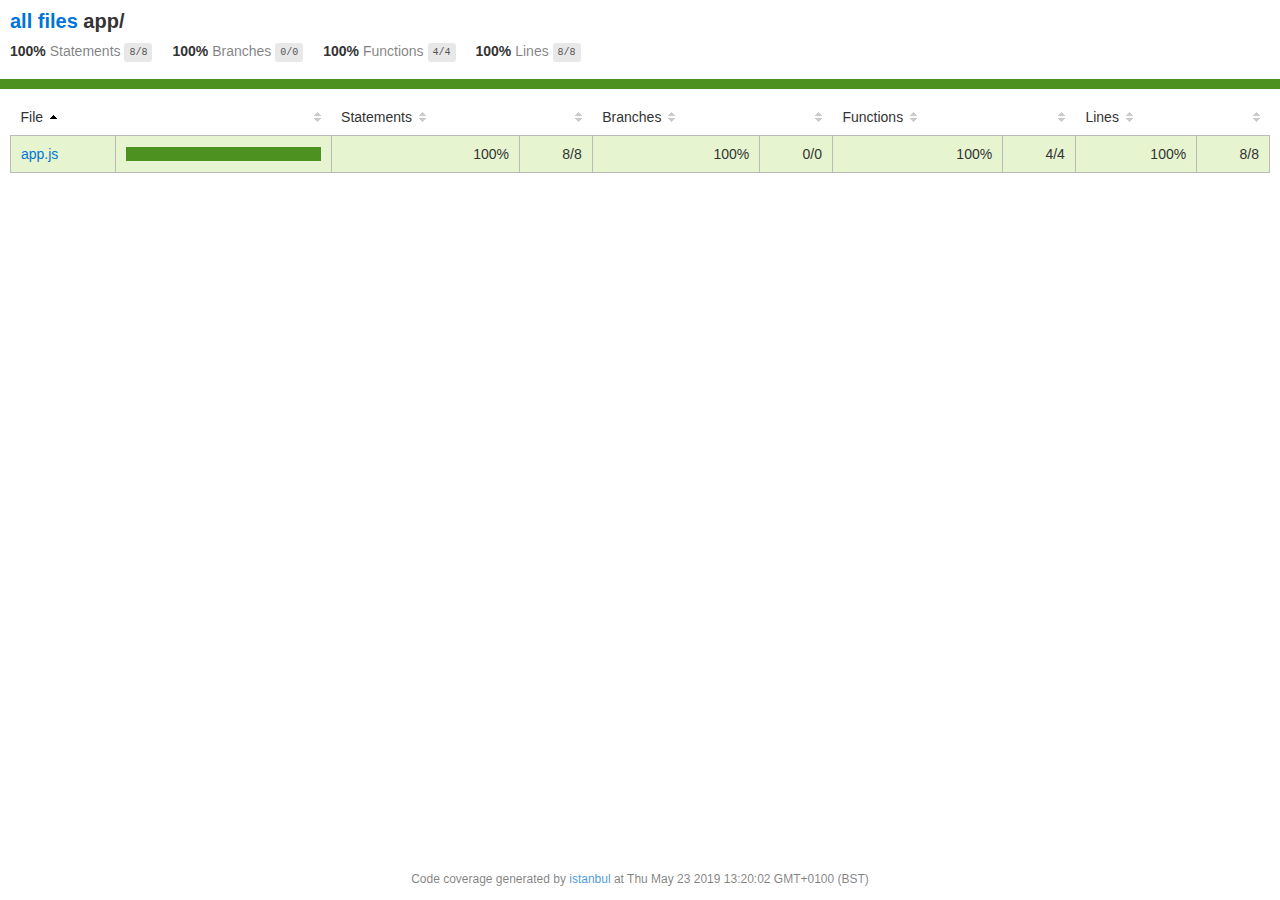
==== coverage/app/index.html @ e1899fbe "pass client to .ManagerFinder, access requester api - James" ====
<!doctype html>
<html lang="en">
<head>
    <title>Code coverage report for app/</title>
    <meta charset="utf-8" />
    <link rel="stylesheet" href="../prettify.css" />
    <link rel="stylesheet" href="../base.css" />
    <meta name="viewport" content="width=device-width, initial-scale=1">
    <style type='text/css'>
        .coverage-summary .sorter {
            background-image: url(../sort-arrow-sprite.png);
        }
    </style>
</head>
<body>
<div class='wrapper'>
  <div class='pad1'>
    <h1>
      <a href="../index.html">all files</a> app/
    </h1>
    <div class='clearfix'>
      <div class='fl pad1y space-right2'>
        <span class="strong">100% </span>
        <span class="quiet">Statements</span>
        <span class='fraction'>8/8</span>
      </div>
      <div class='fl pad1y space-right2'>
        <span class="strong">100% </span>
        <span class="quiet">Branches</span>
        <span class='fraction'>0/0</span>
      </div>
      <div class='fl pad1y space-right2'>
        <span class="strong">100% </span>
        <span class="quiet">Functions</span>
        <span class='fraction'>4/4</span>
      </div>
      <div class='fl pad1y space-right2'>
        <span class="strong">100% </span>
        <span class="quiet">Lines</span>
        <span class='fraction'>8/8</span>
      </div>
    </div>
  </div>
  <div class='status-line high'></div>
<div class="pad1">
<table class="coverage-summary">
<thead>
<tr>
   <th data-col="file" data-fmt="html" data-html="true" class="file">File</th>
   <th data-col="pic" data-type="number" data-fmt="html" data-html="true" class="pic"></th>
   <th data-col="statements" data-type="number" data-fmt="pct" class="pct">Statements</th>
   <th data-col="statements_raw" data-type="number" data-fmt="html" class="abs"></th>
   <th data-col="branches" data-type="number" data-fmt="pct" class="pct">Branches</th>
   <th data-col="branches_raw" data-type="number" data-fmt="html" class="abs"></th>
   <th data-col="functions" data-type="number" data-fmt="pct" class="pct">Functions</th>
   <th data-col="functions_raw" data-type="number" data-fmt="html" class="abs"></th>
   <th data-col="lines" data-type="number" data-fmt="pct" class="pct">Lines</th>
   <th data-col="lines_raw" data-type="number" data-fmt="html" class="abs"></th>
</tr>
</thead>
<tbody><tr>
	<td class="file high" data-value="app.js"><a href="app.js.html">app.js</a></td>
	<td data-value="100" class="pic high"><div class="chart"><div class="cover-fill cover-full" style="width: 100%;"></div><div class="cover-empty" style="width:0%;"></div></div></td>
	<td data-value="100" class="pct high">100%</td>
	<td data-value="8" class="abs high">8/8</td>
	<td data-value="100" class="pct high">100%</td>
	<td data-value="0" class="abs high">0/0</td>
	<td data-value="100" class="pct high">100%</td>
	<td data-value="4" class="abs high">4/4</td>
	<td data-value="100" class="pct high">100%</td>
	<td data-value="8" class="abs high">8/8</td>
	</tr>

</tbody>
</table>
</div><div class='push'></div><!-- for sticky footer -->
</div><!-- /wrapper -->
<div class='footer quiet pad2 space-top1 center small'>
  Code coverage
  generated by <a href="http://istanbul-js.org/" target="_blank">istanbul</a> at Thu May 23 2019 13:20:02 GMT+0100 (BST)
</div>
</div>
<script src="../prettify.js"></script>
<script>
window.onload = function () {
        if (typeof prettyPrint === 'function') {
            prettyPrint();
        }
};
</script>
<script src="../sorter.js"></script>
</body>
</html>
---- coverage/prettify.css ----
.pln{color:#000}@media screen{.str{color:#080}.kwd{color:#008}.com{color:#800}.typ{color:#606}.lit{color:#066}.pun,.opn,.clo{color:#660}.tag{color:#008}.atn{color:#606}.atv{color:#080}.dec,.var{color:#606}.fun{color:red}}@media print,projection{.str{color:#060}.kwd{color:#006;font-weight:bold}.com{color:#600;font-style:italic}.typ{color:#404;font-weight:bold}.lit{color:#044}.pun,.opn,.clo{color:#440}.tag{color:#006;font-weight:bold}.atn{color:#404}.atv{color:#060}}pre.prettyprint{padding:2px;border:1px solid #888}ol.linenums{margin-top:0;margin-bottom:0}li.L0,li.L1,li.L2,li.L3,li.L5,li.L6,li.L7,li.L8{list-style-type:none}li.L1,li.L3,li.L5,li.L7,li.L9{background:#eee}
---- coverage/base.css ----
body, html {
  margin:0; padding: 0;
  height: 100%;
}
body {
    font-family: Helvetica Neue, Helvetica, Arial;
    font-size: 14px;
    color:#333;
}
.small { font-size: 12px; }
*, *:after, *:before {
  -webkit-box-sizing:border-box;
     -moz-box-sizing:border-box;
          box-sizing:border-box;
  }
h1 { font-size: 20px; margin: 0;}
h2 { font-size: 14px; }
pre {
    font: 12px/1.4 Consolas, "Liberation Mono", Menlo, Courier, monospace;
    margin: 0;
    padding: 0;
    -moz-tab-size: 2;
    -o-tab-size:  2;
    tab-size: 2;
}
a { color:#0074D9; text-decoration:none; }
a:hover { text-decoration:underline; }
.strong { font-weight: bold; }
.space-top1 { padding: 10px 0 0 0; }
.pad2y { padding: 20px 0; }
.pad1y { padding: 10px 0; }
.pad2x { padding: 0 20px; }
.pad2 { padding: 20px; }
.pad1 { padding: 10px; }
.space-left2 { padding-left:55px; }
.space-right2 { padding-right:20px; }
.center { text-align:center; }
.clearfix { display:block; }
.clearfix:after {
  content:'';
  display:block;
  height:0;
  clear:both;
  visibility:hidden;
  }
.fl { float: left; }
@media only screen and (max-width:640px) {
  .col3 { width:100%; max-width:100%; }
  .hide-mobile { display:none!important; }
}

.quiet {
  color: #7f7f7f;
  color: rgba(0,0,0,0.5);
}
.quiet a { opacity: 0.7; }

.fraction {
  font-family: Consolas, 'Liberation Mono', Menlo, Courier, monospace;
  font-size: 10px;
  color: #555;
  background: #E8E8E8;
  padding: 4px 5px;
  border-radius: 3px;
  vertical-align: middle;
}

div.path a:link, div.path a:visited { color: #333; }
table.coverage {
  border-collapse: collapse;
  margin: 10px 0 0 0;
  padding: 0;
}

table.coverage td {
  margin: 0;
  padding: 0;
  vertical-align: top;
}
table.coverage td.line-count {
    text-align: right;
    padding: 0 5px 0 20px;
}
table.coverage td.line-coverage {
    text-align: right;
    padding-right: 10px;
    min-width:20px;
}

table.coverage td span.cline-any {
    display: inline-block;
    padding: 0 5px;
    width: 100%;
}
.missing-if-branch {
    display: inline-block;
    margin-right: 5px;
    border-radius: 3px;
    position: relative;
    padding: 0 4px;
    background: #333;
    color: yellow;
}

.skip-if-branch {
    display: none;
    margin-right: 10px;
    position: relative;
    padding: 0 4px;
    background: #ccc;
    color: white;
}
.missing-if-branch .typ, .skip-if-branch .typ {
    color: inherit !important;
}
.coverage-summary {
  border-collapse: collapse;
  width: 100%;
}
.coverage-summary tr { border-bottom: 1px solid #bbb; }
.keyline-all { border: 1px solid #ddd; }
.coverage-summary td, .coverage-summary th { padding: 10px; }
.coverage-summary tbody { border: 1px solid #bbb; }
.coverage-summary td { border-right: 1px solid #bbb; }
.coverage-summary td:last-child { border-right: none; }
.coverage-summary th {
  text-align: left;
  font-weight: normal;
  white-space: nowrap;
}
.coverage-summary th.file { border-right: none !important; }
.coverage-summary th.pct { }
.coverage-summary th.pic,
.coverage-summary th.abs,
.coverage-summary td.pct,
.coverage-summary td.abs { text-align: right; }
.coverage-summary td.file { white-space: nowrap;  }
.coverage-summary td.pic { min-width: 120px !important;  }
.coverage-summary tfoot td { }

.coverage-summary .sorter {
    height: 10px;
    width: 7px;
    display: inline-block;
    margin-left: 0.5em;
    background: url(sort-arrow-sprite.png) no-repeat scroll 0 0 transparent;
}
.coverage-summary .sorted .sorter {
    background-position: 0 -20px;
}
.coverage-summary .sorted-desc .sorter {
    background-position: 0 -10px;
}
.status-line {  height: 10px; }
/* dark red */
.red.solid, .status-line.low, .low .cover-fill { background:#C21F39 }
.low .chart { border:1px solid #C21F39 }
/* medium red */
.cstat-no, .fstat-no, .cbranch-no, .cbranch-no { background:#F6C6CE }
/* light red */
.low, .cline-no { background:#FCE1E5 }
/* light green */
.high, .cline-yes { background:rgb(230,245,208) }
/* medium green */
.cstat-yes { background:rgb(161,215,106) }
/* dark green */
.status-line.high, .high .cover-fill { background:rgb(77,146,33) }
.high .chart { border:1px solid rgb(77,146,33) }
/* dark yellow (gold) */
.medium .chart { border:1px solid #f9cd0b; }
.status-line.medium, .medium .cover-fill { background: #f9cd0b; }
/* light yellow */
.medium { background: #fff4c2; }
/* light gray */
span.cline-neutral { background: #eaeaea; }

.cbranch-no { background:  yellow !important; color: #111; }

.cstat-skip { background: #ddd; color: #111; }
.fstat-skip { background: #ddd; color: #111 !important; }
.cbranch-skip { background: #ddd !important; color: #111; }


.cover-fill, .cover-empty {
  display:inline-block;
  height: 12px;
}
.chart {
  line-height: 0;
}
.cover-empty {
    background: white;
}
.cover-full {
    border-right: none !important;
}
pre.prettyprint {
    border: none !important;
    padding: 0 !important;
    margin: 0 !important;
}
.com { color: #999 !important; }
.ignore-none { color: #999; font-weight: normal; }

.wrapper {
  min-height: 100%;
  height: auto !important;
  height: 100%;
  margin: 0 auto -48px;
}
.footer, .push {
  height: 48px;
}
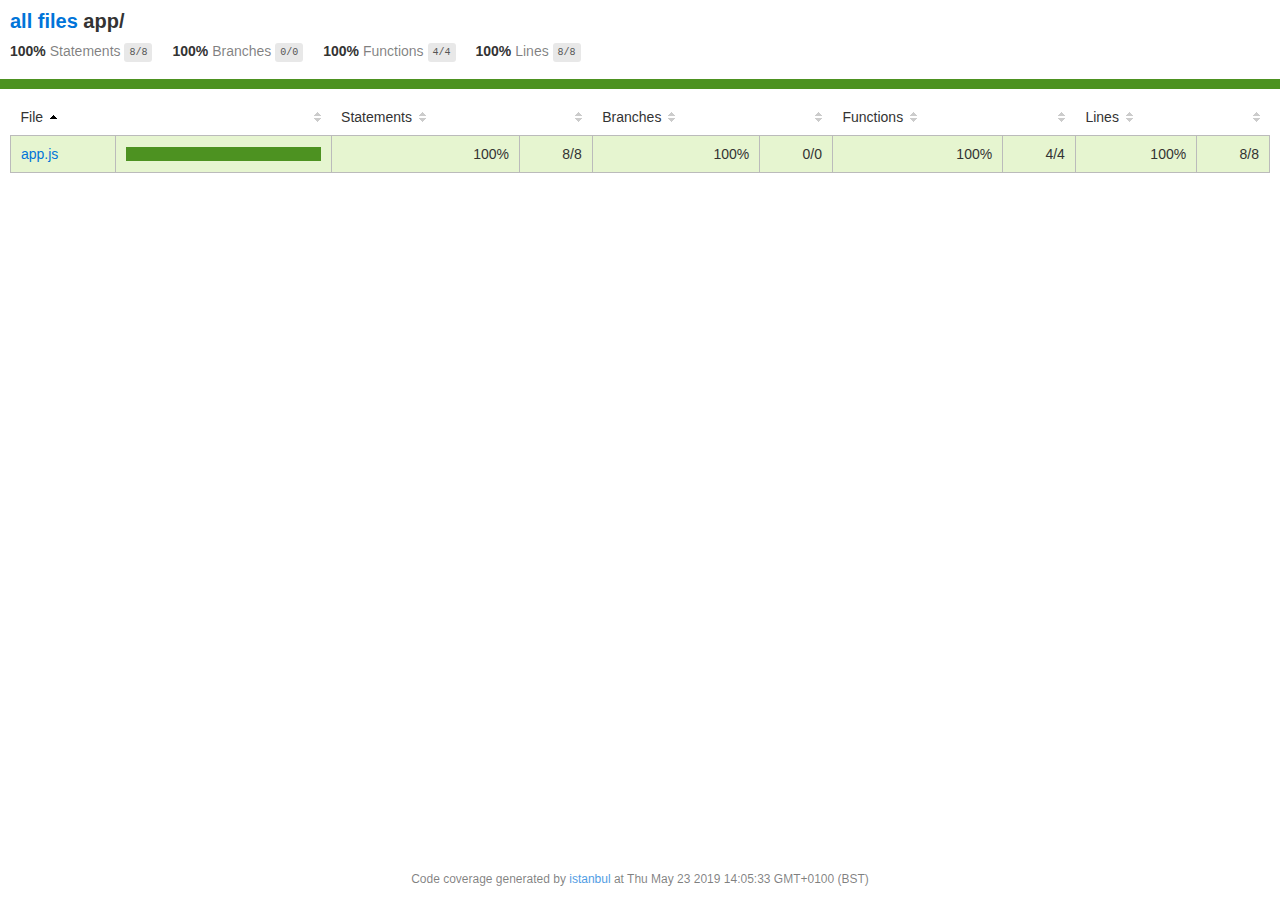
==== commit 8dfcaa3b: "add access to requesters api - James" ====
--- a/coverage/app/index.html
+++ b/coverage/app/index.html
@@ -77,7 +77,7 @@
 </div><!-- /wrapper -->
 <div class='footer quiet pad2 space-top1 center small'>
   Code coverage
-  generated by <a href="http://istanbul-js.org/" target="_blank">istanbul</a> at Thu May 23 2019 13:20:02 GMT+0100 (BST)
+  generated by <a href="http://istanbul-js.org/" target="_blank">istanbul</a> at Thu May 23 2019 14:05:33 GMT+0100 (BST)
 </div>
 </div>
 <script src="../prettify.js"></script>
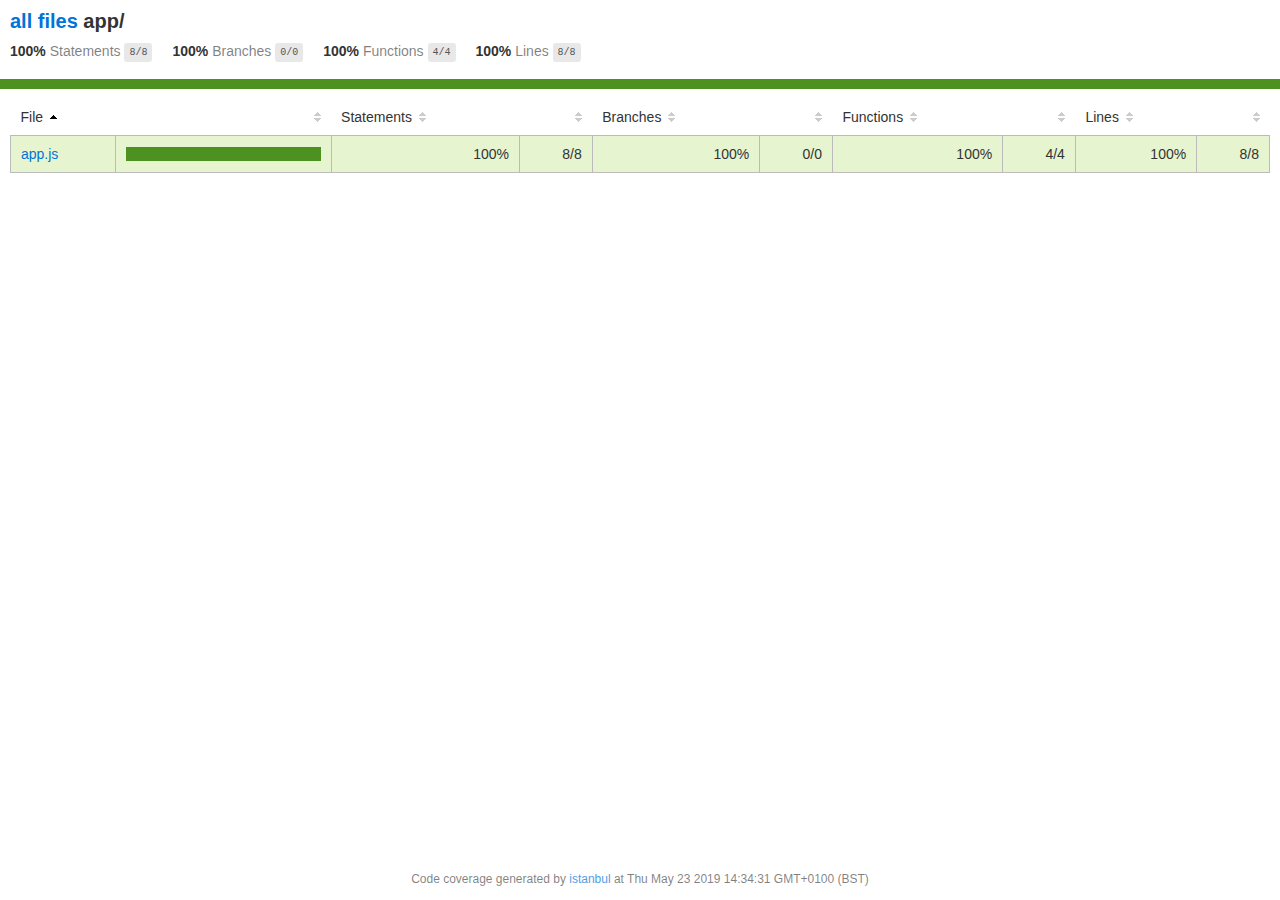
==== commit 6e6b3a3d: "Compared client id and API id - Daniel" ====
--- a/coverage/app/index.html
+++ b/coverage/app/index.html
@@ -77,7 +77,7 @@
 </div><!-- /wrapper -->
 <div class='footer quiet pad2 space-top1 center small'>
   Code coverage
-  generated by <a href="http://istanbul-js.org/" target="_blank">istanbul</a> at Thu May 23 2019 14:05:33 GMT+0100 (BST)
+  generated by <a href="http://istanbul-js.org/" target="_blank">istanbul</a> at Thu May 23 2019 14:34:31 GMT+0100 (BST)
 </div>
 </div>
 <script src="../prettify.js"></script>
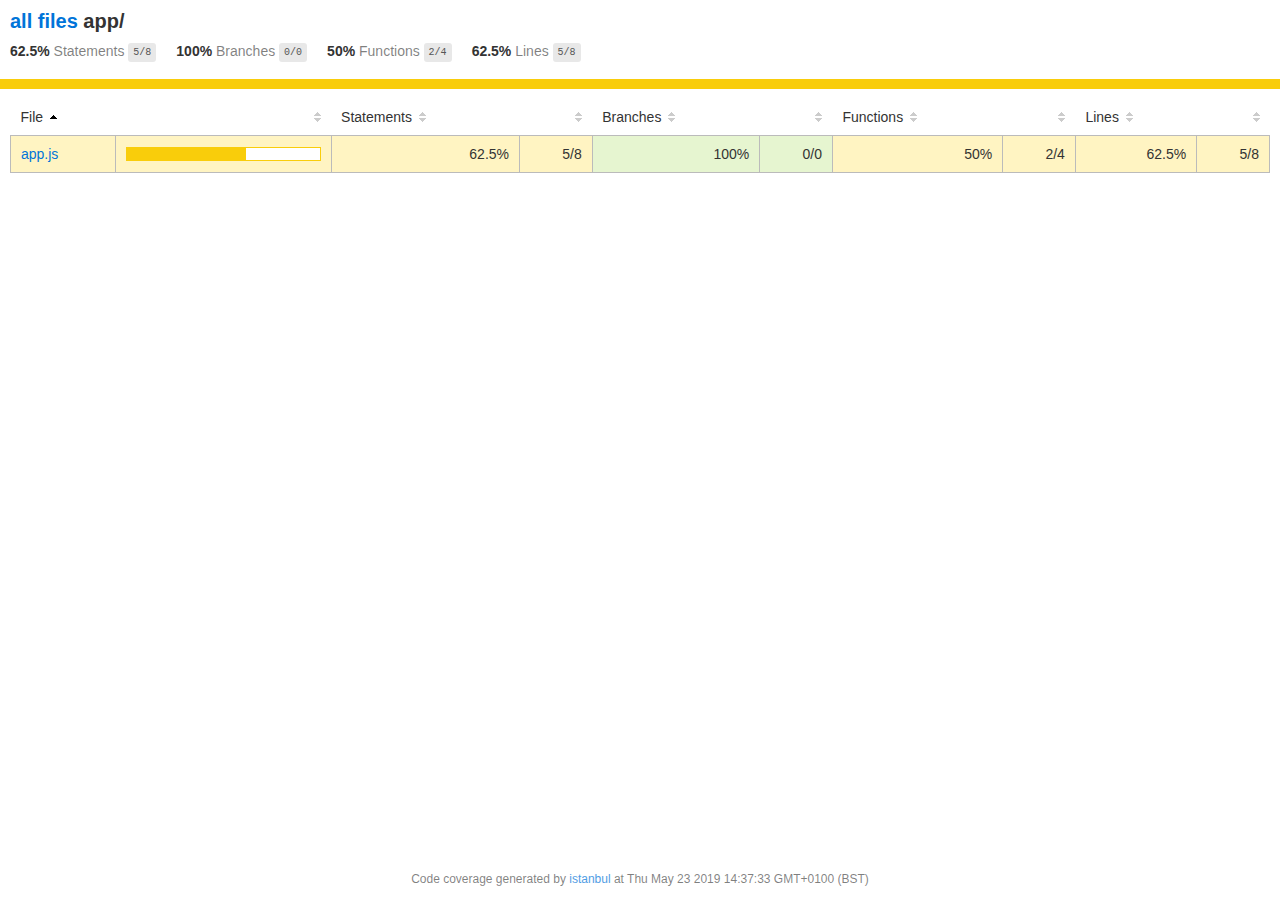
==== commit 1df3f7af: "match requester to requester id - James" ====
--- a/coverage/app/index.html
+++ b/coverage/app/index.html
@@ -20,9 +20,9 @@
     </h1>
     <div class='clearfix'>
       <div class='fl pad1y space-right2'>
-        <span class="strong">100% </span>
+        <span class="strong">62.5% </span>
         <span class="quiet">Statements</span>
-        <span class='fraction'>8/8</span>
+        <span class='fraction'>5/8</span>
       </div>
       <div class='fl pad1y space-right2'>
         <span class="strong">100% </span>
@@ -30,18 +30,18 @@
         <span class='fraction'>0/0</span>
       </div>
       <div class='fl pad1y space-right2'>
-        <span class="strong">100% </span>
+        <span class="strong">50% </span>
         <span class="quiet">Functions</span>
-        <span class='fraction'>4/4</span>
+        <span class='fraction'>2/4</span>
       </div>
       <div class='fl pad1y space-right2'>
-        <span class="strong">100% </span>
+        <span class="strong">62.5% </span>
         <span class="quiet">Lines</span>
-        <span class='fraction'>8/8</span>
+        <span class='fraction'>5/8</span>
       </div>
     </div>
   </div>
-  <div class='status-line high'></div>
+  <div class='status-line medium'></div>
 <div class="pad1">
 <table class="coverage-summary">
 <thead>
@@ -59,16 +59,16 @@
 </tr>
 </thead>
 <tbody><tr>
-	<td class="file high" data-value="app.js"><a href="app.js.html">app.js</a></td>
-	<td data-value="100" class="pic high"><div class="chart"><div class="cover-fill cover-full" style="width: 100%;"></div><div class="cover-empty" style="width:0%;"></div></div></td>
-	<td data-value="100" class="pct high">100%</td>
-	<td data-value="8" class="abs high">8/8</td>
+	<td class="file medium" data-value="app.js"><a href="app.js.html">app.js</a></td>
+	<td data-value="62.5" class="pic medium"><div class="chart"><div class="cover-fill" style="width: 62%;"></div><div class="cover-empty" style="width:38%;"></div></div></td>
+	<td data-value="62.5" class="pct medium">62.5%</td>
+	<td data-value="8" class="abs medium">5/8</td>
 	<td data-value="100" class="pct high">100%</td>
 	<td data-value="0" class="abs high">0/0</td>
-	<td data-value="100" class="pct high">100%</td>
-	<td data-value="4" class="abs high">4/4</td>
-	<td data-value="100" class="pct high">100%</td>
-	<td data-value="8" class="abs high">8/8</td>
+	<td data-value="50" class="pct medium">50%</td>
+	<td data-value="4" class="abs medium">2/4</td>
+	<td data-value="62.5" class="pct medium">62.5%</td>
+	<td data-value="8" class="abs medium">5/8</td>
 	</tr>
 
 </tbody>
@@ -77,7 +77,7 @@
 </div><!-- /wrapper -->
 <div class='footer quiet pad2 space-top1 center small'>
   Code coverage
-  generated by <a href="http://istanbul-js.org/" target="_blank">istanbul</a> at Thu May 23 2019 14:34:31 GMT+0100 (BST)
+  generated by <a href="http://istanbul-js.org/" target="_blank">istanbul</a> at Thu May 23 2019 14:37:33 GMT+0100 (BST)
 </div>
 </div>
 <script src="../prettify.js"></script>
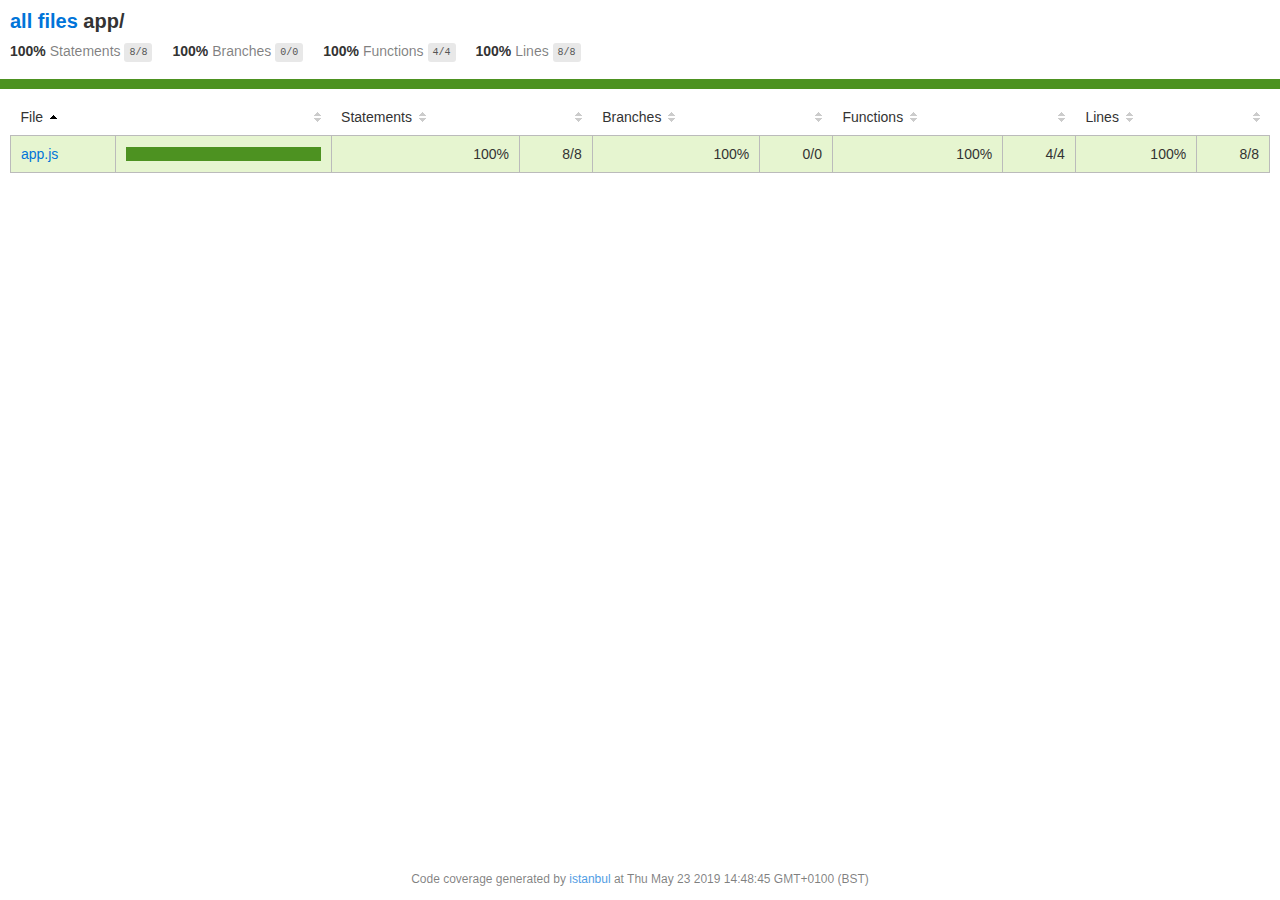
==== commit 00a7c8dd: "log requester information - James Daniel" ====
--- a/coverage/app/index.html
+++ b/coverage/app/index.html
@@ -20,9 +20,9 @@
     </h1>
     <div class='clearfix'>
       <div class='fl pad1y space-right2'>
-        <span class="strong">62.5% </span>
+        <span class="strong">100% </span>
         <span class="quiet">Statements</span>
-        <span class='fraction'>5/8</span>
+        <span class='fraction'>8/8</span>
       </div>
       <div class='fl pad1y space-right2'>
         <span class="strong">100% </span>
@@ -30,18 +30,18 @@
         <span class='fraction'>0/0</span>
       </div>
       <div class='fl pad1y space-right2'>
-        <span class="strong">50% </span>
+        <span class="strong">100% </span>
         <span class="quiet">Functions</span>
-        <span class='fraction'>2/4</span>
+        <span class='fraction'>4/4</span>
       </div>
       <div class='fl pad1y space-right2'>
-        <span class="strong">62.5% </span>
+        <span class="strong">100% </span>
         <span class="quiet">Lines</span>
-        <span class='fraction'>5/8</span>
+        <span class='fraction'>8/8</span>
       </div>
     </div>
   </div>
-  <div class='status-line medium'></div>
+  <div class='status-line high'></div>
 <div class="pad1">
 <table class="coverage-summary">
 <thead>
@@ -59,16 +59,16 @@
 </tr>
 </thead>
 <tbody><tr>
-	<td class="file medium" data-value="app.js"><a href="app.js.html">app.js</a></td>
-	<td data-value="62.5" class="pic medium"><div class="chart"><div class="cover-fill" style="width: 62%;"></div><div class="cover-empty" style="width:38%;"></div></div></td>
-	<td data-value="62.5" class="pct medium">62.5%</td>
-	<td data-value="8" class="abs medium">5/8</td>
+	<td class="file high" data-value="app.js"><a href="app.js.html">app.js</a></td>
+	<td data-value="100" class="pic high"><div class="chart"><div class="cover-fill cover-full" style="width: 100%;"></div><div class="cover-empty" style="width:0%;"></div></div></td>
+	<td data-value="100" class="pct high">100%</td>
+	<td data-value="8" class="abs high">8/8</td>
 	<td data-value="100" class="pct high">100%</td>
 	<td data-value="0" class="abs high">0/0</td>
-	<td data-value="50" class="pct medium">50%</td>
-	<td data-value="4" class="abs medium">2/4</td>
-	<td data-value="62.5" class="pct medium">62.5%</td>
-	<td data-value="8" class="abs medium">5/8</td>
+	<td data-value="100" class="pct high">100%</td>
+	<td data-value="4" class="abs high">4/4</td>
+	<td data-value="100" class="pct high">100%</td>
+	<td data-value="8" class="abs high">8/8</td>
 	</tr>
 
 </tbody>
@@ -77,7 +77,7 @@
 </div><!-- /wrapper -->
 <div class='footer quiet pad2 space-top1 center small'>
   Code coverage
-  generated by <a href="http://istanbul-js.org/" target="_blank">istanbul</a> at Thu May 23 2019 14:37:33 GMT+0100 (BST)
+  generated by <a href="http://istanbul-js.org/" target="_blank">istanbul</a> at Thu May 23 2019 14:48:45 GMT+0100 (BST)
 </div>
 </div>
 <script src="../prettify.js"></script>
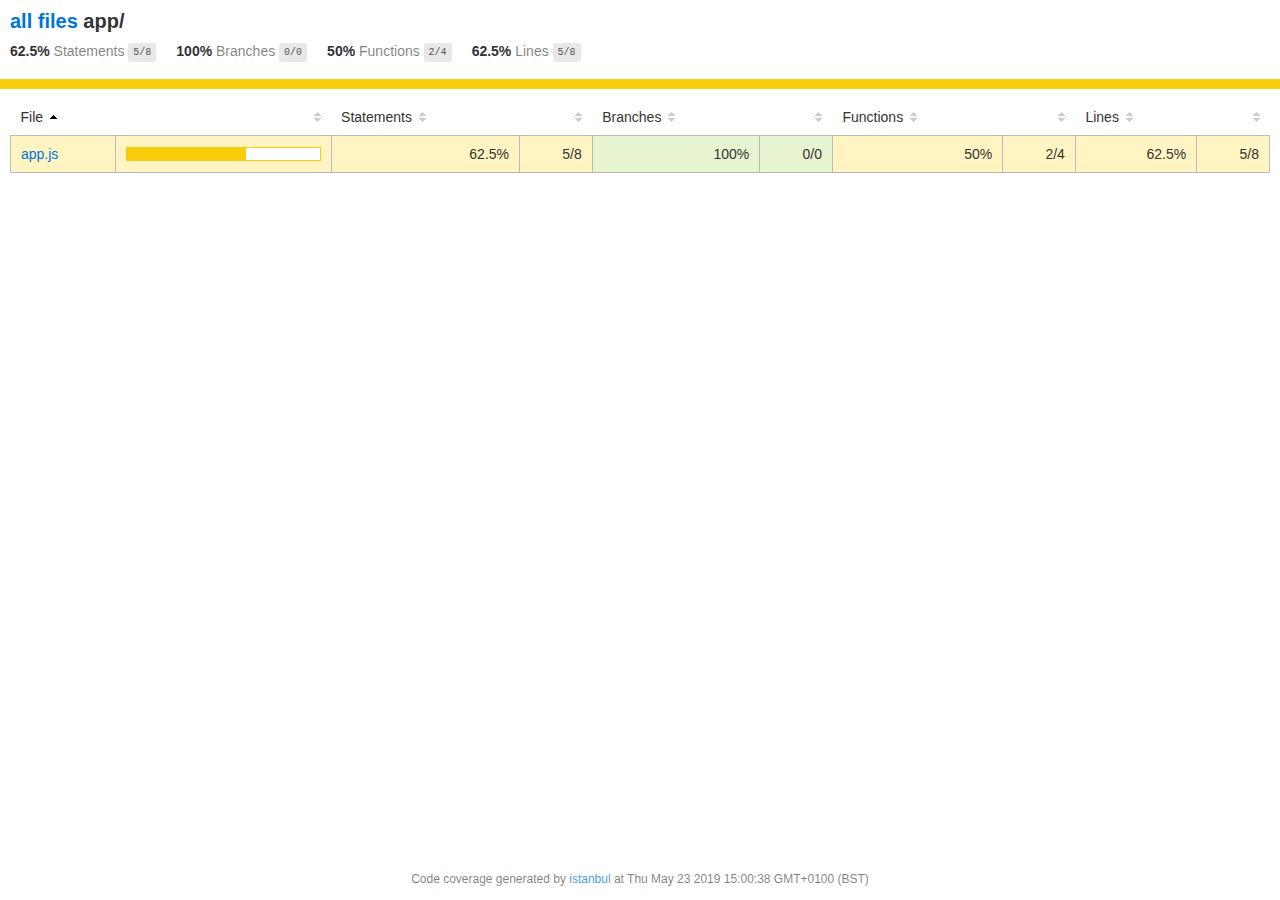
==== commit b58b1f45: "refactor .ManagerFinder, store results in class instance variable - James" ====
--- a/coverage/app/index.html
+++ b/coverage/app/index.html
@@ -20,9 +20,9 @@
     </h1>
     <div class='clearfix'>
       <div class='fl pad1y space-right2'>
-        <span class="strong">100% </span>
+        <span class="strong">62.5% </span>
         <span class="quiet">Statements</span>
-        <span class='fraction'>8/8</span>
+        <span class='fraction'>5/8</span>
       </div>
       <div class='fl pad1y space-right2'>
         <span class="strong">100% </span>
@@ -30,18 +30,18 @@
         <span class='fraction'>0/0</span>
       </div>
       <div class='fl pad1y space-right2'>
-        <span class="strong">100% </span>
+        <span class="strong">50% </span>
         <span class="quiet">Functions</span>
-        <span class='fraction'>4/4</span>
+        <span class='fraction'>2/4</span>
       </div>
       <div class='fl pad1y space-right2'>
-        <span class="strong">100% </span>
+        <span class="strong">62.5% </span>
         <span class="quiet">Lines</span>
-        <span class='fraction'>8/8</span>
+        <span class='fraction'>5/8</span>
       </div>
     </div>
   </div>
-  <div class='status-line high'></div>
+  <div class='status-line medium'></div>
 <div class="pad1">
 <table class="coverage-summary">
 <thead>
@@ -59,16 +59,16 @@
 </tr>
 </thead>
 <tbody><tr>
-	<td class="file high" data-value="app.js"><a href="app.js.html">app.js</a></td>
-	<td data-value="100" class="pic high"><div class="chart"><div class="cover-fill cover-full" style="width: 100%;"></div><div class="cover-empty" style="width:0%;"></div></div></td>
-	<td data-value="100" class="pct high">100%</td>
-	<td data-value="8" class="abs high">8/8</td>
+	<td class="file medium" data-value="app.js"><a href="app.js.html">app.js</a></td>
+	<td data-value="62.5" class="pic medium"><div class="chart"><div class="cover-fill" style="width: 62%;"></div><div class="cover-empty" style="width:38%;"></div></div></td>
+	<td data-value="62.5" class="pct medium">62.5%</td>
+	<td data-value="8" class="abs medium">5/8</td>
 	<td data-value="100" class="pct high">100%</td>
 	<td data-value="0" class="abs high">0/0</td>
-	<td data-value="100" class="pct high">100%</td>
-	<td data-value="4" class="abs high">4/4</td>
-	<td data-value="100" class="pct high">100%</td>
-	<td data-value="8" class="abs high">8/8</td>
+	<td data-value="50" class="pct medium">50%</td>
+	<td data-value="4" class="abs medium">2/4</td>
+	<td data-value="62.5" class="pct medium">62.5%</td>
+	<td data-value="8" class="abs medium">5/8</td>
 	</tr>
 
 </tbody>
@@ -77,7 +77,7 @@
 </div><!-- /wrapper -->
 <div class='footer quiet pad2 space-top1 center small'>
   Code coverage
-  generated by <a href="http://istanbul-js.org/" target="_blank">istanbul</a> at Thu May 23 2019 14:48:45 GMT+0100 (BST)
+  generated by <a href="http://istanbul-js.org/" target="_blank">istanbul</a> at Thu May 23 2019 15:00:38 GMT+0100 (BST)
 </div>
 </div>
 <script src="../prettify.js"></script>
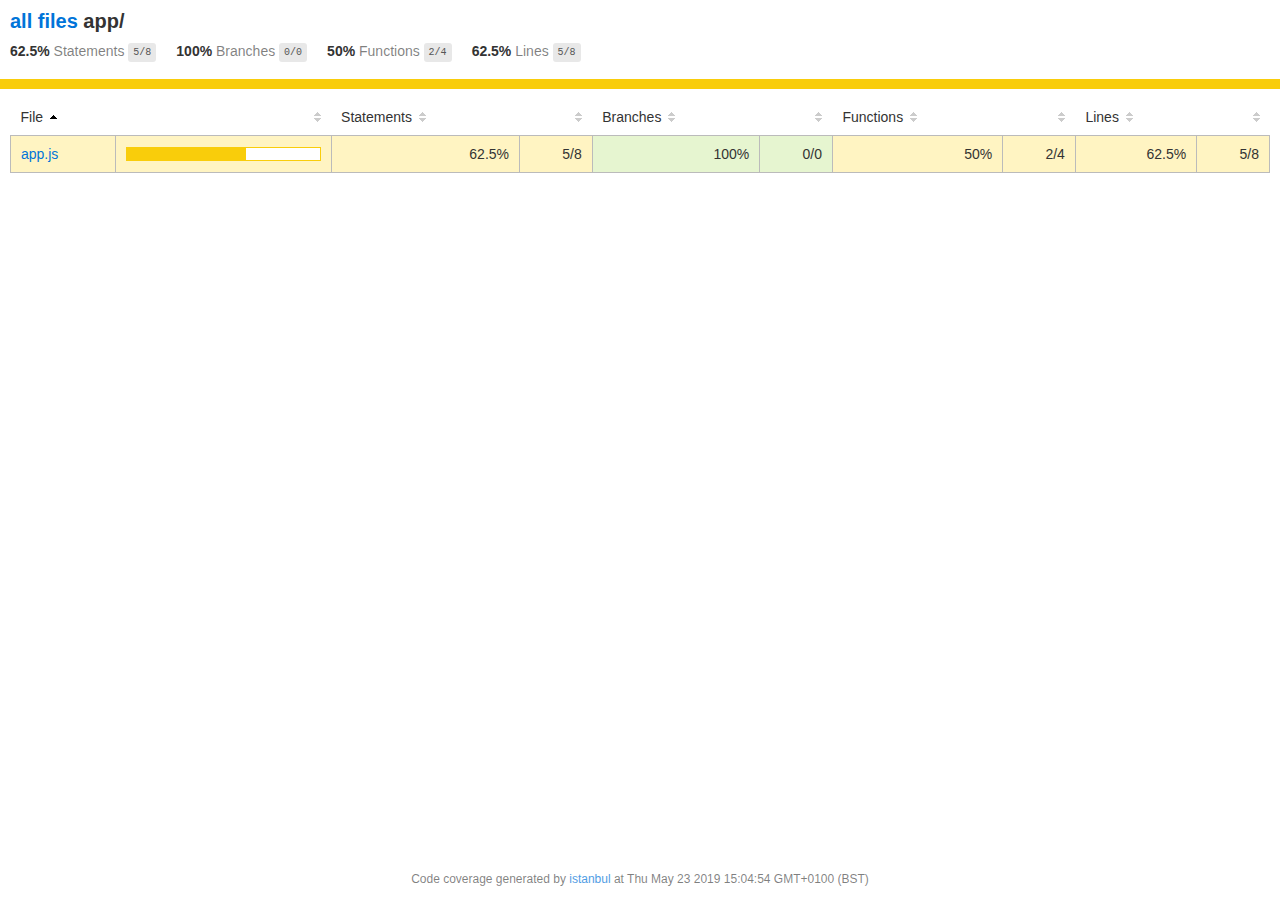
==== commit 4042f812: "Create Display class -Daniel" ====
--- a/coverage/app/index.html
+++ b/coverage/app/index.html
@@ -77,7 +77,7 @@
 </div><!-- /wrapper -->
 <div class='footer quiet pad2 space-top1 center small'>
   Code coverage
-  generated by <a href="http://istanbul-js.org/" target="_blank">istanbul</a> at Thu May 23 2019 15:00:38 GMT+0100 (BST)
+  generated by <a href="http://istanbul-js.org/" target="_blank">istanbul</a> at Thu May 23 2019 15:04:54 GMT+0100 (BST)
 </div>
 </div>
 <script src="../prettify.js"></script>
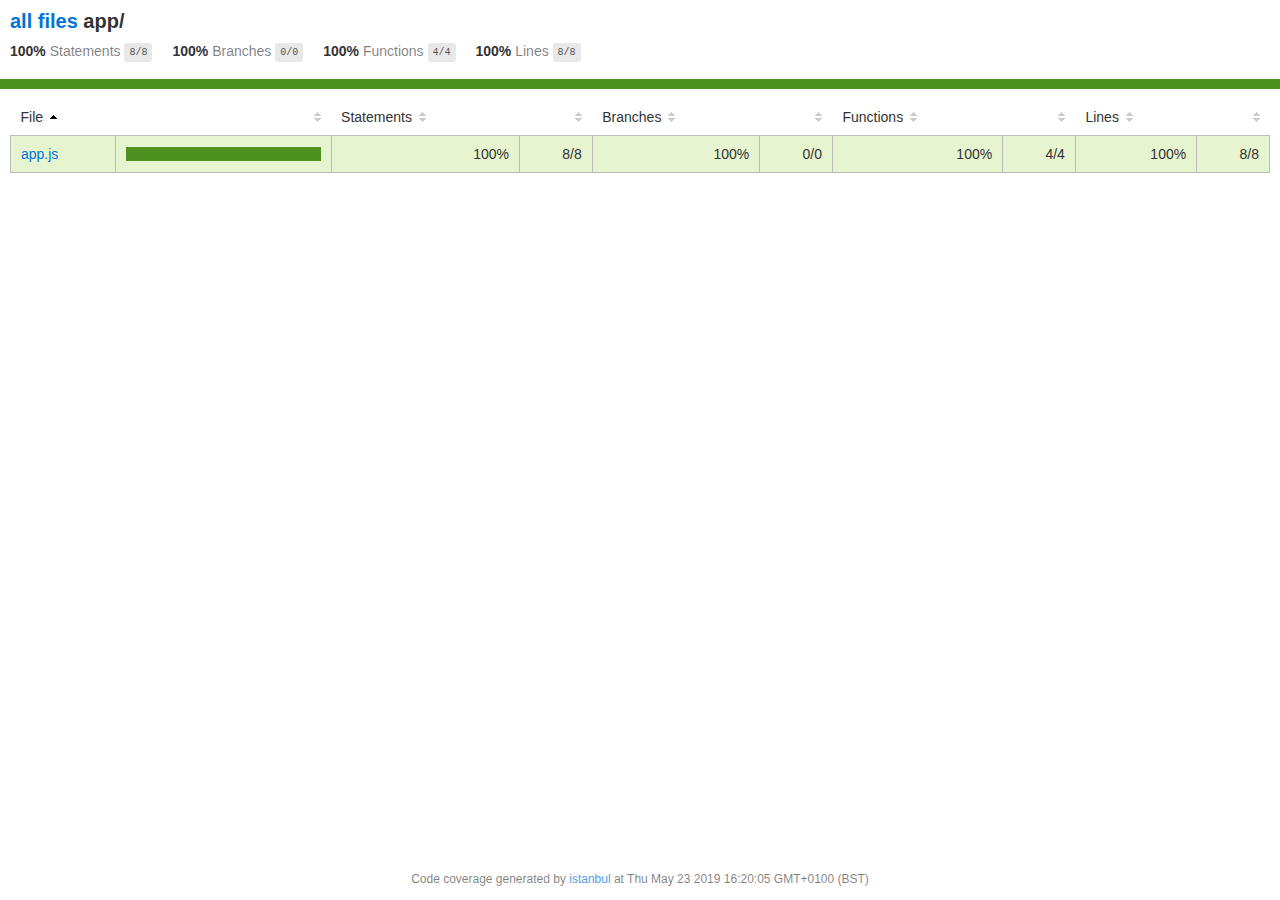
==== commit 24027d02: "add .ChangePassword #listenerOn, add button -James" ====
--- a/coverage/app/index.html
+++ b/coverage/app/index.html
@@ -20,9 +20,9 @@
     </h1>
     <div class='clearfix'>
       <div class='fl pad1y space-right2'>
-        <span class="strong">62.5% </span>
+        <span class="strong">100% </span>
         <span class="quiet">Statements</span>
-        <span class='fraction'>5/8</span>
+        <span class='fraction'>8/8</span>
       </div>
       <div class='fl pad1y space-right2'>
         <span class="strong">100% </span>
@@ -30,18 +30,18 @@
         <span class='fraction'>0/0</span>
       </div>
       <div class='fl pad1y space-right2'>
-        <span class="strong">50% </span>
+        <span class="strong">100% </span>
         <span class="quiet">Functions</span>
-        <span class='fraction'>2/4</span>
+        <span class='fraction'>4/4</span>
       </div>
       <div class='fl pad1y space-right2'>
-        <span class="strong">62.5% </span>
+        <span class="strong">100% </span>
         <span class="quiet">Lines</span>
-        <span class='fraction'>5/8</span>
+        <span class='fraction'>8/8</span>
       </div>
     </div>
   </div>
-  <div class='status-line medium'></div>
+  <div class='status-line high'></div>
 <div class="pad1">
 <table class="coverage-summary">
 <thead>
@@ -59,16 +59,16 @@
 </tr>
 </thead>
 <tbody><tr>
-	<td class="file medium" data-value="app.js"><a href="app.js.html">app.js</a></td>
-	<td data-value="62.5" class="pic medium"><div class="chart"><div class="cover-fill" style="width: 62%;"></div><div class="cover-empty" style="width:38%;"></div></div></td>
-	<td data-value="62.5" class="pct medium">62.5%</td>
-	<td data-value="8" class="abs medium">5/8</td>
+	<td class="file high" data-value="app.js"><a href="app.js.html">app.js</a></td>
+	<td data-value="100" class="pic high"><div class="chart"><div class="cover-fill cover-full" style="width: 100%;"></div><div class="cover-empty" style="width:0%;"></div></div></td>
+	<td data-value="100" class="pct high">100%</td>
+	<td data-value="8" class="abs high">8/8</td>
 	<td data-value="100" class="pct high">100%</td>
 	<td data-value="0" class="abs high">0/0</td>
-	<td data-value="50" class="pct medium">50%</td>
-	<td data-value="4" class="abs medium">2/4</td>
-	<td data-value="62.5" class="pct medium">62.5%</td>
-	<td data-value="8" class="abs medium">5/8</td>
+	<td data-value="100" class="pct high">100%</td>
+	<td data-value="4" class="abs high">4/4</td>
+	<td data-value="100" class="pct high">100%</td>
+	<td data-value="8" class="abs high">8/8</td>
 	</tr>
 
 </tbody>
@@ -77,7 +77,7 @@
 </div><!-- /wrapper -->
 <div class='footer quiet pad2 space-top1 center small'>
   Code coverage
-  generated by <a href="http://istanbul-js.org/" target="_blank">istanbul</a> at Thu May 23 2019 15:04:54 GMT+0100 (BST)
+  generated by <a href="http://istanbul-js.org/" target="_blank">istanbul</a> at Thu May 23 2019 16:20:05 GMT+0100 (BST)
 </div>
 </div>
 <script src="../prettify.js"></script>
